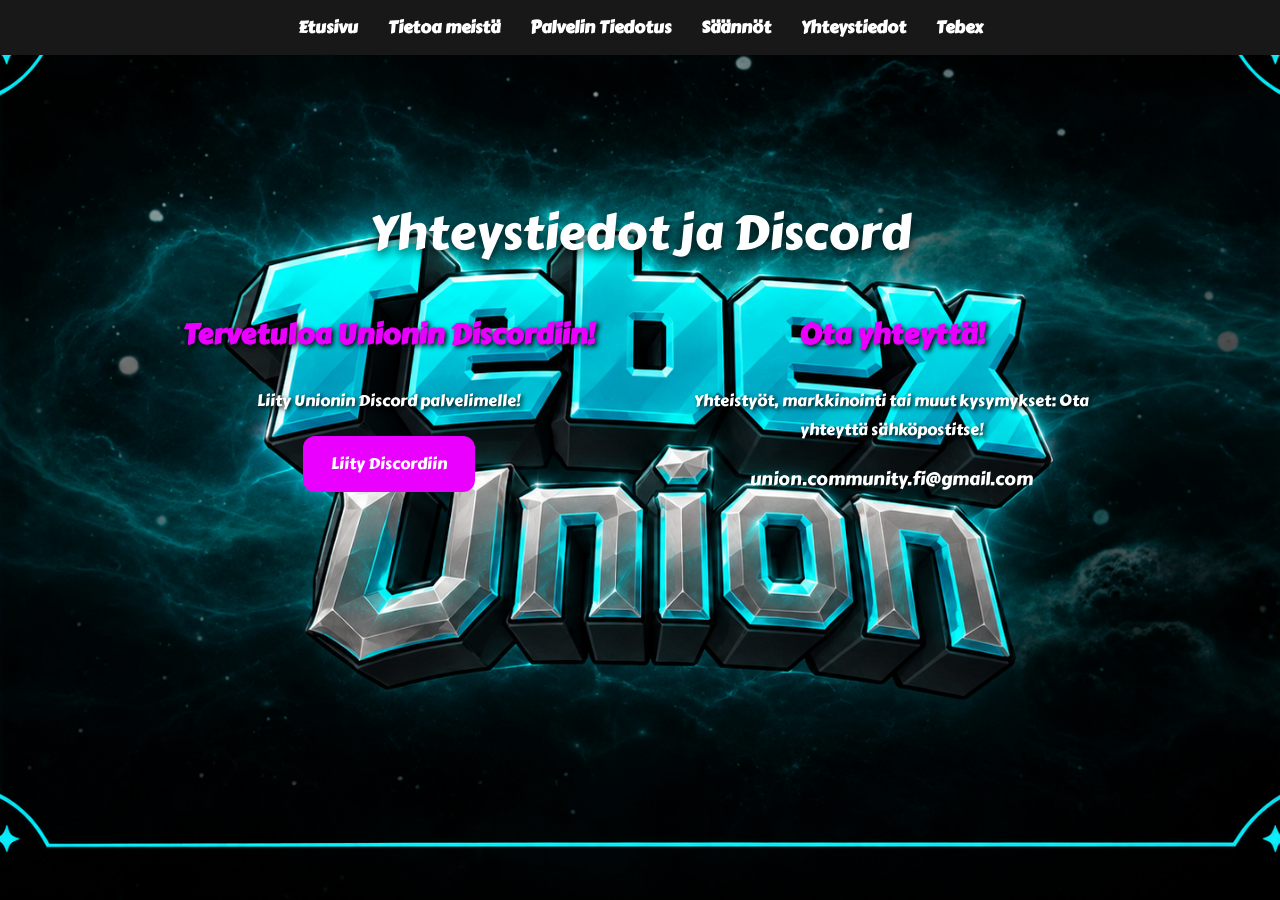
==== index.html @ fb96da21 "Add files via upload" ====
<!DOCTYPE html>
<html lang="fi">
<head>
    <!-- Google Fonts: Carter One -->
    <link rel="preconnect" href="https://fonts.googleapis.com">
    <link rel="preconnect" href="https://fonts.gstatic.com" crossorigin>
    <link href="https://fonts.googleapis.com/css2?family=Carter+One&display=swap" rel="stylesheet">

    <meta charset="UTF-8">
    <meta name="viewport" content="width=device-width, initial-scale=1.0">
    <title>Union - Yhteystiedot</title>
    <link rel="stylesheet" href="/style.css">
</head>
    <body>
         <nav class="navbar">
            <a href="/">Etusivu</a>
            <a href="/tietoa/">Tietoa meistä</a>
            <a href="/tiedotus/">Palvelin Tiedotus</a>
            <a href="/saannot/">Säännöt</a>
            <a href="/yhteystiedot/">Yhteystiedot</a>
            <a href="/tebex/">Tebex</a>
        </nav>
       
<main class="content yhteystiedot-sisalto">

    <h1 class="page-title">Yhteystiedot ja Discord</h1>

    <div class="contact-container">

    <!-- VASEN SARAKE: DISCORD -->
    <section class="contact-column">

        <h2>Tervetuloa Unionin Discordiin!</h2>

        <p>Liity Unionin Discord palvelimelle!</p>

        <a href="https://discord.gg/UssGuAyQQE"
           class="contact-button"
           target="_blank"
           rel="noopener noreferrer">
            Liity Discordiin
        </a>

    </section>


    <!-- OIKEA SARAKE: SÄHKÖPOSTI -->
    <section class="contact-column">

        <h2>Ota yhteyttä!</h2>

        <p>
            Yhteistyöt, markkinointi tai muut kysymykset: Ota yhteyttä sähköpostitse!
        </p>

        <a href="mailto:union.community.fi@gmail.com"color: #ea00ff; 
           class="contact-email"> 
            union.community.fi@gmail.com
        </a>

    </section>

</div>

</main>
<script src="/snow.js" defer></script>
</body>
</html>
---- style.css ----
/* Yleiset asetukset */
* {
    box-sizing: border-box;
}

html {
    scroll-behavior: smooth;
    scroll-padding-top: 100px;
}

body {
    margin: 0;
    font-family: "Carter One", system-ui;
    background-color: #f4f4f4;
    color: rgb(34, 34, 34);
    line-height: 1.6;
}

/* Yläpalkki */
.header {
    background-color: #181818;
    color: white;
    padding: 20px;
    text-align: center;
}

.header h1 {
    margin: 0 0 15px;
    letter-spacing: 3px;
}


/* Navigointivalikko */
.navigation {
    display: flex;
    justify-content: center;
    flex-wrap: wrap;
    gap: 20px;
}

.navigation a {
    color: white;
    text-decoration: none;
    font-weight: bold;
    transition: color 0.2s;
}

.navigation a:hover {
    color: #00bcd4;
}


/* Etusivun suuri osio */

.hero {
    
    background-size: cover;
    background-position: center;
    background-repeat: no-repeat;

    min-height: 400px;
    padding: 80px 20px;

    text-align: center;
}

.hero {
    min-height: 793px;
    padding: 80px 20px;
    background: linear-gradient(135deg, #202020, #5a5a5a);
    color: rgb(255, 0, 242);
    text-align: center;

    display: flex;
    flex-direction: column;
    justify-content: center;
    align-items: center;
}

.hero h2 {
    font-size: 36px;
    margin-bottom: 10px;
}

.hero p {
    max-width: 600px;
}

body.etusivu .hero {
    background: transparent;
}

/* Painike */
.button {
    display: inline-block;
    margin-top: 20px;
    padding: 12px 25px;
    background-color: #0098d4;
    color: #111111;
    text-decoration: none;
    font-weight: bold;
    border-radius: 5px;
    transition: background-color 0.2s;
}

.button:hover {
    background-color: #0098d4;
}


/* Sisältö ilman valkoista laatikkoa */
.content {
    width: 90%;
    max-width: 1100px;
    margin: 50px auto;
    padding: 30px;

    background: transparent;
    backdrop-filter: none;
    -webkit-backdrop-filter: none;

    border: none;
    border-radius: 0;
    box-shadow: none;

    height: auto;
    min-height: 0;
    max-height: none;

    color: white;
}

/* Pääotsikot */
.content h1 {
    color: #ffffff;
    font-size: 48px;
    text-align: center;

    text-shadow: 0 4px 12px rgba(0, 0, 0, 0.9);
}

/* Väliotsikot */
.content h2 {
    color: #00d9ff;
    font-size: 30px;

    text-shadow: 0 3px 8px rgba(0, 0, 0, 0.8);
}

/* Tavalliset tekstit */
.content p,
.content li {
    color: #ffffff;
    font-size: 19px;
    line-height: 1.9;

    text-shadow: 0 2px 6px rgba(0, 0, 0, 0.95);
}

/* Linkit */
.content a {
    color: #00d9ff;
    text-decoration: none;
}

.content a:hover {
    color: #ffffff;
}


/* Kuvien asettelu */
.image-container {
    display: flex;
    flex-wrap: wrap;
    gap: 20px;
    justify-content: center;
}

/* Kuvien tyylit */
.image-container img {
    max-width: 100%;
    height: auto;
    border-radius: 10px;
    box-shadow: 0 3px 10px rgba(0, 0, 0, 0.08);
}  

/* Kuvatekstit */
.image-container figcaption {
    text-align: center;
    margin-top: 10px;
    font-style: italic;
    color: #555;
}

/* Yhteystiedot */
.contact-info {
    text-align: center;
    margin-top: 20px;
} 


/* Tebex-logo */
.tebex-logo {
    display: block;
    margin: 20px auto;
    max-width: 200px;
    height: auto;
}

/* Sivuston taustakuva */
body {
    background-image: url("./TebexUnion.png");
    background-size: cover;
    background-position: center;
    background-repeat: no-repeat;
    background-attachment: fixed;
    min-height: 100vh;
}


/* Alapalkki */
.footer {
    padding: 20px;
    background-color: #181818;
    color: #ea00ff;
    text-align: center;
}


/* Puhelimille ja pienille näytöille */
@media (max-width: 600px) {

    .header h1 {
        font-size: 24px;
    }

    .navigation {
        gap: 12px;
    }

    .hero {
        min-height: 350px;
        padding: 50px 20px;
    }

    .hero h2 {
        font-size: 28px;
    }

    .content {
        margin: 15px;
        padding: 22px;
    }
}

body {
    background-color: red !important;
}


/* Yläpalkki */
.navbar {
    background-color: #181818;
    height: 65px;
    width: 100%;

    display: flex;
    justify-content: center;
    align-items: center;

    gap: 30px;
    box-sizing: border-box;
}

/* Yläpalkin linkit */
.navbar a {
    color: white;
    text-decoration: none;
    font-family: Arial, sans-serif;
    font-size: 16px;
    font-weight: 500;

    transition: color 0.3s ease;
}

/* Hiiren osoitin linkin päällä */
.navbar a:hover {
    color: #00d9ff;
}

/* Poistetaan sivun oletusreunukset */
body {
    margin: 0;
}



/* Yläpalkki kaikilla sivuilla */
.navbar {
    background-color: #181818;
    width: 100%;
    height: 55px;

    display: flex;
    justify-content: center;
    align-items: center;
    gap: 30px;

    box-sizing: border-box;
}

/* Yläpalkin linkit */
.navbar a,
.navbar a:visited {
    color: #ffffff;
    text-decoration: none;
    font-size: 16px;
    font-weight: 500;
}

/* Linkkien hover-efekti */
.navbar a:hover {
    color: #ea00ff;
}

/* Poistetaan ylimääräiset reunukset */
body {
    margin: 0;
}



/* Kaikkien sivujen taustakuvat */
body {
    background-size: cover;
    background-position: center;
    background-repeat: no-repeat;
    background-attachment: fixed;
    min-height: 100vh;
}

/* Etusivu */
body.etusivu {
    background-image: url("tausta.png");
}

/* Tietoa meistä */
body.tietoa {
    background-image: url("tausta.png");
}

/* Säännöt */
body.saannot {
    background-image: url("tausta.png");
}

/* Yhteystiedot */
body.yhteystiedot {
    background-image: url("tausta.png");
}

/* Tebex */
body.tebex {
    background-image: url("tausta.png");
}

body.etusivu .hero {
    background: transparent !important;
}


/* Sivuston rakenne */
html {
    min-height: 100%;
}

body {
    min-height: 100vh;
    margin: 0;
    display: flex;
    flex-direction: column;
}

/* Pääsisältö täyttää vapaan tilan */
main {
    flex: 1;
}

/* Alapalkki sivun alareunaan */
.footer {
    background-color: #181818;
    color: #ea00ff;
    text-align: center;
    padding: 20px;
    margin-top: auto;
}

body.etusivu {
    background-color: #181818;
}


/* Etusivun rakenne */
body.etusivu {
    margin: 0;
    min-height: 100vh;
    display: flex;
    flex-direction: column;
}

/* Pääsisältö täyttää jäljellä olevan tilan */
body.etusivu main {
    flex: 1;
    min-height: 0;
    display: flex;
    flex-direction: column;
}

/* Etusivun kuva ja sisältö */
body.etusivu .hero {
    flex: 1;
    min-height: 0;
    height: auto;
    padding: 40px 20px;
    box-sizing: border-box;

    display: flex;
    flex-direction: column;
    justify-content: center;
    align-items: center;

    background: transparent !important;
}

/* Alapalkki */
body.etusivu .footer {
    margin-top: 0;
    flex-shrink: 0;
    background-color: #181818;
    padding: 20px;
    text-align: center;
}


/* Etusivun otsikko */
body.etusivu .hero h2 {
    color: white;
    font-size: 42px;
    font-weight: bold;
    text-align: center;
    text-shadow: 2px 3px 8px rgba(0, 0, 0, 0.9);
}

/* Etusivun esittelyteksti */
body.etusivu .hero p {
    color: white;
    font-size: 20px;
    line-height: 1.6;
    text-align: center;
    max-width: 700px;
    text-shadow: 2px 2px 6px rgba(0, 0, 0, 0.9);
}


/* Tietoa meistä -sivun otsikko */
body.tietoa .content h1 {
    color: #171717;
    font-size: 36px;
    text-align: center;
    margin-bottom: 30px;
}

/* Väliotsikot */
body.tietoa .content h2 {
    color: #ea00ff;
    font-size: 24px;
    margin-top: 30px;
    margin-bottom: 15px;
}

/* Tekstikappaleet */
body.tietoa .content p {
    color: #222;
    font-size: 17px;
    line-height: 1.8;
}


/* Tietoa meistä -sivun taustakuva */
body.tietoa {
    background-image: url("tausta.png");
    background-size: cover;
    background-position: center;
    background-repeat: no-repeat;
    background-attachment: fixed;
}


/* Säännöt-sivun taustakuva */
body.saannot {
    background-image: url("tausta.png");
    background-size: cover;
    background-position: center;
    background-repeat: no-repeat;
    background-attachment: fixed;
}


/* Otsikot */
body.saannot .content h1 {
    color: #171717;
    font-size: 36px;
    margin-bottom: 40px;
}

/* Discord- ja RP-sääntöjen otsikot */
body.saannot .content h2 {
    color: #ea00ff;
    font-size: 36px;
    margin-top: 30px;
    margin-bottom: 40px;
}

/* Sääntötekstit */
body.saannot .content p {
    color: #222222;
    font-size: 16px;
    line-height: 1.8;
}


/* Säännöt-sivun pääotsikko */
.saannot-otsikko {
    text-align: center;
    font-size: 36px;
    font-weight: bold;
    color: #181818;
    margin-bottom: 40px;
}


/* Yhteystiedot-otsikko */
.yhteystiedot-otsikko {
    text-align: center;
    font-size: 36px;
    font-weight: bold;
    color: #181818;
    margin-bottom: 40px;
}


/* Yhteystiedot-sivun otsikko */
body.yhteystiedot .content h1 {
    text-align: center;
    font-size: 36px;
    margin: 10px 0 30px;
}


/* Otsikko keskelle */
body.yhteystiedot main.content h1 {
    text-align: center;
    font-size: 36px;
    margin: 10px 0 30px;
}


/* Otsikko keskelle */
body.yhteystiedot .yhteystiedot-laatikko h1 {
    text-align: center;
    font-size: 36px;
    margin: 10px 0 30px;
}


/* Tebex-otsikko keskelle */
body.tebex main.tebex-laatikko h1 {
    text-align: center;
    font-size: 36px;
    margin: 10px 0 30px;
}



/* Koko sivuston fontti */
html {
    font-family: 'Poppins', sans-serif;
    font-size: 18px;
}

body, button, input, textarea {
    font-family: 'Poppins', sans-serif;
}

/* Kaikkien sivujen pääotsikot */
h1 {
    font-size: 42px;
    font-weight: 700;
}

/* Väliotsikot */
h2 {
    font-size: 28px;
    font-weight: 600;
}

/* Tavalliset tekstit */
p, li {
    font-size: 18px;
    line-height: 1.8;
}

/* Yläpalkin linkit */
.navbar a {
    font-family: 'Poppins', sans-serif;
    font-size: 17px;
    font-weight: 600;
}

/* Painikkeet */
button, .btn {
    font-size: 18px;
    font-weight: 600;
}



/* Etusivun sisältöalue */
body.etusivu .hero {
    position: relative;
    min-height: calc(100vh - 110px);
    display: flex;
    justify-content: center;
    align-items: center;
    background: transparent;
    overflow: hidden;
}

/* Union-logon sijoitus */
.union-logo-container {
    position: absolute;
    top: 50%;
    left: 50%;

    width: 100%;
    display: flex;
    justify-content: center;
    align-items: center;

    transform: translate(-50%, -50%);
    pointer-events: none;
}

/* Logon koko ja animaatio */
.union-logo {
    display: block;
    width: min(1200px, 90vw);
    max-width: none;
    height: auto;

    animation: unionFloat 5s ease-in-out infinite;

    filter: drop-shadow(
        0 15px 25px rgba(0, 0, 0, 0.4)
    );
}

/* Leijuva animaatio */
@keyframes unionFloat {
    0%, 100% {
        transform: translateY(0);
    }

    50% {
        transform: translateY(-25px);
    }
}

/* Tekstit logon eteen */
.hero-text {
    position: relative;
    z-index: 2;
    text-align: center;
    color: white;
    padding: 20px;
    text-shadow: 0 2px 8px black;
}

@media (prefers-reduced-motion: reduce) {
    .union-logo {
        animation: none;
    }
}


/* Hidas leijuva liike */
@keyframes unionFloat {
    0%, 100% {
        transform: translateY(0) scale(1);
    }

    50% {
        transform: translateY(-20px) scale(1.03);
    }
}

/* Huomioidaan vähennetyn liikkeen asetus */
@media (prefers-reduced-motion: reduce) {
    .union-logo {
        animation: none;
    }
}


/* Etusivu täsmälleen näytön kokoiseksi */
html,
body.etusivu {
    margin: 0;
    padding: 0;
}

/* Etusivun asettelu */
body.etusivu {
    height: 100vh;
    height: 100dvh;

    display: flex;
    flex-direction: column;

    overflow: hidden;
}

/* Yläpalkki */
body.etusivu .navbar {
    flex-shrink: 0;
    height: 50px;
}

/* Etusivun pääsisältö */
body.etusivu .hero {
    flex: 1;
    min-height: 0;
    height: auto;

    position: relative;
    display: flex;
    justify-content: center;
    align-items: center;

    overflow: hidden;
}

/* Alapalkki */
body.etusivu .footer,
body.etusivu footer {
    flex-shrink: 0;
    padding: 15px;
    margin: 0;
}

/* Leijuva Union-logo */
body.etusivu .union-logo {
    width: min(1100px, 85vw);
    max-height: 90%;
    object-fit: contain;

    animation: unionFloat 5s ease-in-out infinite;
}

/* Logon animaatio */
@keyframes unionFloat {
    0%, 100% {
        transform: translateY(0);
    }

    50% {
        transform: translateY(-20px);
    }
}

@media (prefers-reduced-motion: reduce) {
    body.etusivu .union-logo {
        animation: none;
    }
}


/* CARTER ONE - KOKO SIVUSTO */

html,
body,
h1,
h2,
h3,
h4,
h5,
h6,
p,
a,
span,
li,
button,
nav,
header,
footer,
input,
textarea {
    font-family: "Carter One", cursive !important;
}

/* Pääotsikot */
h1 {
    font-size: 42px;
}

/* Väliotsikot */
h2 {
    font-size: 30px;
}

/* Tavalliset tekstit */
p, li {
    font-size: 18px;
    line-height: 1.8;
}

/* Yläpalkki */
.navbar a {
    font-size: 17px;
}

/* Etusivun pääotsikko */
.hero h2 {
    font-size: 42px;
}


/* Tietoa meistä -sivun asettelu */
.tietoa-grid {
    display: grid;
    grid-template-columns: repeat(2, minmax(0, 1fr));
    gap: 60px;
    margin-top: 70px;
}

/* Kolmas osio keskelle */
.tietoa-grid section:last-child {
    grid-column: 1 / -1;
    text-align: center;
}

/* Mobiiliasettelu */
@media (max-width: 768px) {
    .tietoa-grid {
        grid-template-columns: 1fr;
        gap: 25px;
    }

    .tietoa-grid section:last-child {
        grid-column: auto;
    }
}


/* Yhteystiedot ja Tebex ilman valkoisia laatikoita */
body.yhteystiedot main.content,
body.tebex main.content {
    display: flex;
    flex-direction: column;
    align-items: center;

    width: 100%;
    max-width: none;

    height: auto;
    min-height: 0;
    max-height: none;

    margin: 0;
    padding: 65px 30px;

    background: transparent;
    backdrop-filter: none;
    -webkit-backdrop-filter: none;

    border: none;
    border-radius: 0;
    box-shadow: none;

    color: #ffffff;
    box-sizing: border-box;
}

/* Sivujen pääotsikot */
.yhteystiedot-sisalto h1,
.tebex-sisalto h1 {
    font-size: 52px;
    color: white;
    text-align: center;
    margin: 0 0 60px;

    text-shadow: 0 4px 12px rgba(0,0,0,0.9);
}

/* Tekstiosioiden asettelu */
.yhteystiedot-tekstit,
.tebex-tekstit {
    width: 100%;
    max-width: 650px;
    text-align: center;
}

/* Väliotsikot */
.yhteystiedot-tekstit h2,
.tebex-tekstit h2 {
    color: #ea00ff;
    font-size: 30px;
    margin-bottom: 25px;
}

/* Tavalliset tekstit */
.yhteystiedot-tekstit p,
.tebex-tekstit p {
    color: white;
    font-size: 19px;
    line-height: 1.8;
    margin-bottom: 35px;
}

/* Tekstien varjostus */
.yhteystiedot-sisalto h2,
.yhteystiedot-sisalto p,
.tebex-sisalto h2,
.tebex-sisalto p {
    text-shadow: 0 3px 10px rgba(0,0,0,0.9);
}

/* Discord- ja Tebex-painikkeet */
.union-painike {
    display: inline-block;
    padding: 15px 30px;

    background: #ea00ff;
    color: #ffffff !important;

    text-decoration: none;
    border-radius: 12px;

    font-size: 18px;
    transition: 0.3s ease;
}

.union-painike:hover {
    background: #ea00ff;
    transform: translateY(-4px);
    box-shadow: 0 5px 20px rgba(0, 0, 0, 0.4);
}

/* Mobiilinäkymä */
@media (max-width: 768px) {
    body.yhteystiedot main.content,
    body.tebex main.content {
        padding: 45px 20px;
    }

    .yhteystiedot-sisalto h1,
    .tebex-sisalto h1 {
        font-size: 36px;
        margin-bottom: 40px;
    }

    .yhteystiedot-tekstit h2,
    .tebex-tekstit h2 {
        font-size: 24px;
    }
}


/* TIETOA MEISTÄ JA SÄÄNNÖT */

/* Poistetaan mahdolliset vanhat laatikkotyylit */
body.tietoa main.content,
body.saannot main.content {
    width: 90%;
    max-width: 1100px;
    margin: 50px auto;
    padding: 30px;

    background: transparent;
    backdrop-filter: none;
    -webkit-backdrop-filter: none;

    border: none;
    border-radius: 0;
    box-shadow: none;

    height: auto;
    min-height: 0;
    max-height: none;
}

/* Pääotsikot */
body.tietoa .content h1,
body.saannot .content h1 {
    color: #ffffff !important;
    font-size: 48px;
    text-align: center;

    text-shadow: 0 4px 12px rgba(0, 0, 0, 0.9);
}

/* Väliotsikot */
body.tietoa .content h2,
body.saannot .content h2 {
    color: #ea00ff !important;
    font-size: 28px;

    text-shadow: 0 3px 10px rgba(0, 0, 0, 0.9);
}

/* Tavalliset tekstit */
body.tietoa .content p,
body.saannot .content p,
body.saannot .content li {
    color: #ffffff !important;
    font-size: 18px;
    line-height: 1.8;

    text-shadow: 0 3px 10px rgba(0, 0, 0, 0.95);
}

/* Carter One */
body.tietoa .content,
body.saannot .content {
    font-family: "Carter One", cursive;
}

/* Mobiililaitteet */
@media (max-width: 768px) {
    body.tietoa .content h1,
    body.saannot .content h1 {
        font-size: 36px;
    }

    body.tietoa .content h2,
    body.saannot .content h2 {
        font-size: 24px;
    }

    body.tietoa .content p,
    body.saannot .content p {
        font-size: 16px;
    }
}

/* UNION - LUMISADE */

#snowfall {
    position: fixed;
    top: 0;
    left: 0;
    width: 100%;
    height: 100%;
    pointer-events: none;
    z-index: 9999;
    overflow: hidden;
}

.snowflake {
    position: absolute;
    top: -20px;
    background: white;
    border-radius: 50%;
    opacity: 0.8;
    box-shadow: 0 0 6px rgba(255,255,255,0.5);
    animation: snowfall linear infinite;
}

@keyframes snowfall {
    0% {
        transform: translate3d(0, -20px, 0);
    }

    100% {
        transform: translate3d(
            var(--drift),
            105vh,
            0
        );
    }
}

@media (prefers-reduced-motion: reduce) {
    .snowflake {
        animation: none;
        display: none;
    }
}

/* UNION - KAIKKIEN SIVUJEN PÄÄOTSIKOT */

.page-title {
    font-family: 'Carter One', cursive;
    font-size: 48px !important;
    font-weight: normal;

    color: white;
    text-align: center;

    position: relative;
    width: 100%;

    margin: 70px 0 0 0 !important;
    padding: 0 !important;

    line-height: 1.2;

    text-shadow: 3px 3px 5px rgba(0, 0, 0, 0.8);
}

/* UNION - SÄÄNTÖJEN KAKSI SARAKETTA */

.rules-container {
    display: grid;
    grid-template-columns: 1fr 1fr;
    gap: 70px;

    width: 90%;
    max-width: 1500px;

    margin: 50px auto 0;
    align-items: start;
}

.rules-column {
    min-width: 0;
    text-align: left;
}

.rules-column h2 {
    font-family: 'Carter One', cursive;
    font-size: 28px;
    color: #ea00ff;

    margin: 0 0 30px 0;
    text-shadow: 2px 2px 5px black;
}

.rules-column p {
    font-family: 'Carter One', cursive;
    font-size: 16px;
    color: white;

    line-height: 1.8;
    margin-bottom: 20px;

    overflow-wrap: break-word;
    text-shadow: 2px 2px 4px black;
}

/* MOBIILINÄKYMÄ */

@media (max-width: 768px) {
    .rules-container {
        grid-template-columns: 1fr;
        gap: 40px;
        width: 90%;
    }
}

/* UNION - YHTEYSTIETOJEN KAKSI SARAKETTA */

.contact-container {
    display: grid;
    grid-template-columns: 1fr 1fr;
    gap: 70px;

    width: 90%;
    max-width: 1300px;

    margin: 50px auto 0;
    align-items: start;
}

.contact-column {
    min-width: 0;
    text-align: center;
}

.contact-column h2 {
    font-family: 'Carter One', cursive;
    font-size: 28px;
    color: #ea00ff;

    margin: 0 0 30px 0;
    text-shadow: 2px 2px 5px black;
}

.contact-column p {
    font-family: 'Carter One', cursive;
    font-size: 16px;
    color: white;

    line-height: 1.8;
    margin-bottom: 20px;

    text-shadow: 2px 2px 4px black;
}

/* DISCORD-PAINIKE */

.contact-button {
    display: inline-block;
    background: #ea00ff;
    color: white;

    padding: 15px 28px;
    border-radius: 12px;

    font-family: 'Carter One', cursive;
    font-size: 16px;
    text-decoration: none;

    transition: 0.3s;
}

.contact-button:hover {
    background: #ea00ff;
    transform: scale(1.05);
}

/* SÄHKÖPOSTI */

.contact-email {
    color: #ea00ff;
    text-decoration: none;
    overflow-wrap: anywhere;
}

.contact-email:hover {
    text-decoration: underline;
}

/* MOBIILINÄKYMÄ */

@media (max-width: 768px) {
    .contact-container {
        grid-template-columns: 1fr;
        gap: 40px;
        width: 90%;
    }
}

/* UNION - YHTEYSTIETOJEN LINKKIEN VÄRIT */

.contact-button,
.contact-button:visited {
    color: white !important;
}

.contact-email,
.contact-email:visited {
    color: white !important;
}

/* Väri myös hiiren ollessa linkin päällä */

.contact-button:hover,
.contact-email:hover {
    color: white !important;
}
.contact-button {
    background-color: #ea00ff !important;
    color: white !important;
}

/* UNION - TIETOA MEISTÄ -SIVUN ASETTELU */

.about-container {
    display: grid;
    grid-template-columns: 1fr 1fr;
    column-gap: 70px;
    row-gap: 80px;

    width: 90%;
    max-width: 1000px;

    margin: 70px auto 0;
    align-items: start;
}

.about-column {
    min-width: 0;
    text-align: left;
}

.about-column h2 {
    font-family: 'Carter One', cursive;
    font-size: 28px;
    color: #ea00ff;

    margin: 0 0 20px 0;
    text-shadow: 2px 2px 5px black;
}

.about-column p {
    font-family: 'Carter One', cursive;
    font-size: 16px;
    color: white;

    line-height: 1.8;
    margin: 0 0 20px 0;

    text-shadow: 2px 2px 4px black;
}

/* MOBIILINÄKYMÄ */

@media (max-width: 768px) {
    .about-container {
        grid-template-columns: 1fr;
        gap: 40px;
        width: 90%;
    }
}

/* UNION - FOOTER JA TEKIJÄT */

.footer {
    position: relative;
    display: flex;
    align-items: center;
    justify-content: center;

    min-height: 90px;
    background: #181818;
    width: 100%;
}

.footer-credits {
    position: absolute;
    left: 25px;

    font-family: 'Carter One', cursive;
    font-size: 12px;
    color: #525252;
}

.footer-copyright {
    font-family: 'Carter One', cursive;
    font-size: 16px;
    color: #ea00ff;
}

/* MOBIILINÄKYMÄ */

@media (max-width: 600px) {
    .footer {
        flex-direction: column;
        gap: 8px;
        padding: 15px;
    }

    .footer-credits {
        position: static;
    }
}


/* UNION - PALVELIN TIEDOTUS */

body.tiedotus {
    background-image: url('/tausta.png');
    background-position: center;
    background-size: cover;
    background-attachment: fixed;
    background-repeat: no-repeat;
    min-height: 100vh;
}

.tiedotus-main {
    width: 90%;
    max-width: 1100px;
    margin: 0 auto;
    padding-bottom: 80px;
}

.tiedotus-kuvaus {
    color: white;
    font-family: 'Carter One', cursive;
    font-size: 18px;
    text-align: center;
    margin: 30px 0 50px;
    text-shadow: 2px 2px 5px black;
}

.tiedotus-lista {
    display: flex;
    flex-direction: column;
    gap: 25px;
}

/* YKSITTÄINEN TIEDOTE */

.tiedote {
    background: rgba(0, 0, 0, 0.45);
    border: 1px solid rgba(234, 0, 255, 0.5);
    border-radius: 15px;

    padding: 25px 30px;
    text-align: left;

    backdrop-filter: blur(5px);
    -webkit-backdrop-filter: blur(5px);
}

.tiedote-ylatiedot {
    display: flex;
    justify-content: space-between;
    align-items: center;
    gap: 20px;
    margin-bottom: 15px;
}

.tiedote h2 {
    color: #ea00ff;
    font-family: 'Carter One', cursive;
    font-size: 24px;
    margin: 0;
    text-shadow: 2px 2px 5px black;
}

.tiedote time {
    color: #ea00ff;
    font-family: 'Carter One', cursive;
    font-size: 13px;
    white-space: nowrap;
}

.tiedote p {
    color: white;
    font-family: 'Carter One', cursive;
    font-size: 16px;
    line-height: 1.8;
    margin: 0;
    text-shadow: 2px 2px 4px black;
}

/* MOBIILINÄKYMÄ */

@media (max-width: 768px) {
    .tiedote {
        padding: 20px;
    }

    .tiedote-ylatiedot {
        flex-direction: column;
        align-items: flex-start;
        gap: 8px;
    }

    .tiedote h2 {
        font-size: 20px;
    }
}
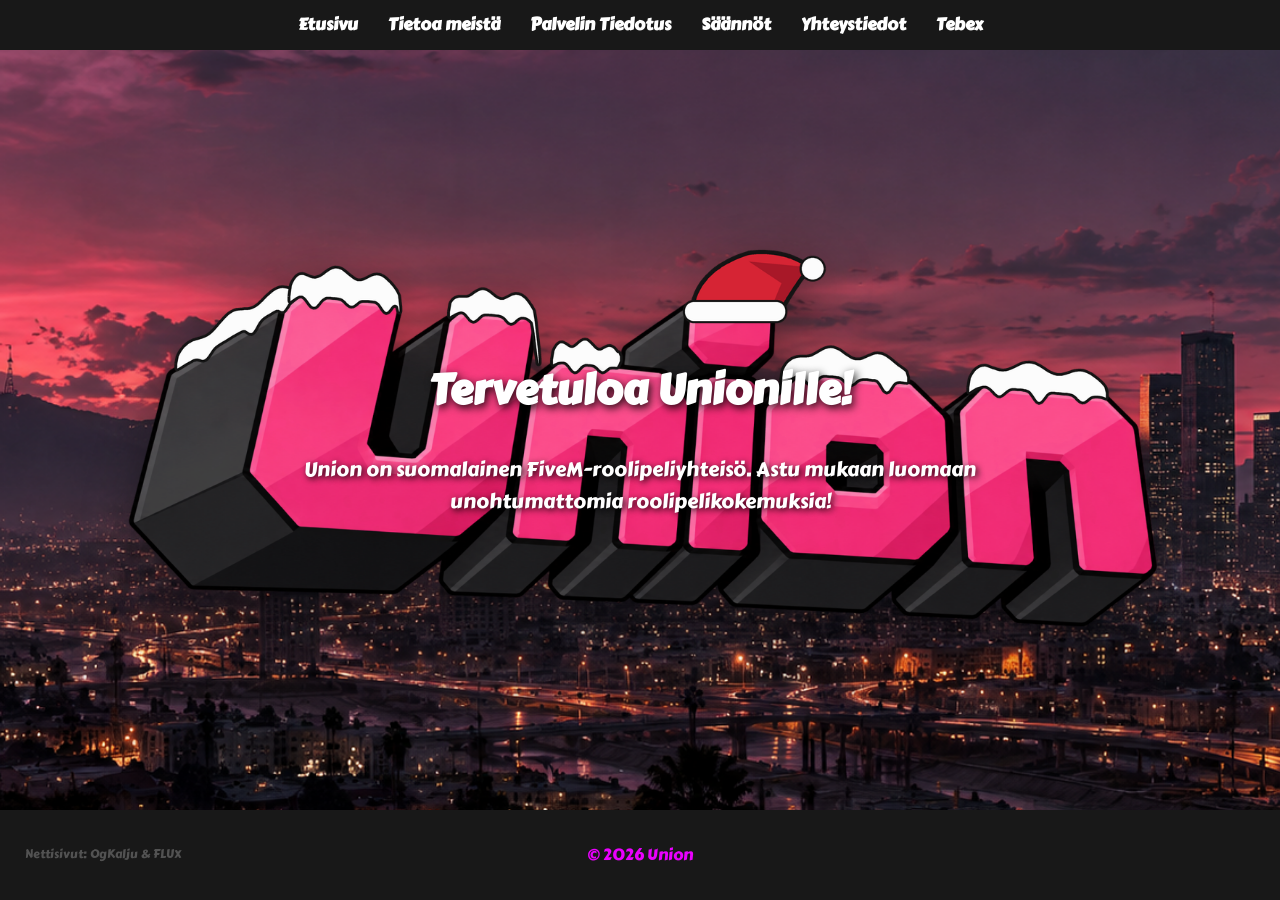
==== commit 1788b84c: "Add files via upload" ====
--- a/index.html
+++ b/index.html
@@ -1,68 +1,59 @@
 <!DOCTYPE html>
 <html lang="fi">
 <head>
-    <!-- Google Fonts: Carter One -->
     <link rel="preconnect" href="https://fonts.googleapis.com">
     <link rel="preconnect" href="https://fonts.gstatic.com" crossorigin>
     <link href="https://fonts.googleapis.com/css2?family=Carter+One&display=swap" rel="stylesheet">
-
     <meta charset="UTF-8">
     <meta name="viewport" content="width=device-width, initial-scale=1.0">
-    <title>Union - Yhteystiedot</title>
-    <link rel="stylesheet" href="/style.css">
-</head>
-    <body>
-         <nav class="navbar">
-            <a href="/">Etusivu</a>
-            <a href="/tietoa/">Tietoa meistä</a>
-            <a href="/tiedotus/">Palvelin Tiedotus</a>
-            <a href="/saannot/">Säännöt</a>
-            <a href="/yhteystiedot/">Yhteystiedot</a>
-            <a href="/tebex/">Tebex</a>
+    <title>Union</title>
+    <link rel="stylesheet" href="style.css">
+    </head>
+
+    <body class="etusivu">
+    <header>
+        <nav class="navbar">
+            <a href="index.html">Etusivu</a>
+            <a href="tietoa.html">Tietoa meistä</a>
+            <a href="tiedotus.html">Palvelin Tiedotus</a>
+            <a href="saannot.html">Säännöt</a>
+            <a href="yhteystiedot.html">Yhteystiedot</a>
+            <a href="tebex.html">Tebex</a>
         </nav>
+    </header>
+
+
+    <!-- Etusivu -->
+    <main>
+        <div class="union-logo-container">
+            <img src="UnionJoulu2.0.png"
+             alt="UnionRP Logo"
+             class="union-logo">
+        </div>
        
-<main class="content yhteystiedot-sisalto">
+    <section id="etusivu" class="hero">
+        <h2>Tervetuloa Unionille!</h2>
 
-    <h1 class="page-title">Yhteystiedot ja Discord</h1>
-
-    <div class="contact-container">
-
-    <!-- VASEN SARAKE: DISCORD -->
-    <section class="contact-column">
-
-        <h2>Tervetuloa Unionin Discordiin!</h2>
-
-        <p>Liity Unionin Discord palvelimelle!</p>
-
-        <a href="https://discord.gg/UssGuAyQQE"
-           class="contact-button"
-           target="_blank"
-           rel="noopener noreferrer">
-            Liity Discordiin
-        </a>
-
+        <p>
+        Union on suomalainen FiveM-roolipeliyhteisö.
+        Astu mukaan luomaan unohtumattomia
+        roolipelikokemuksia!
+        </p>
     </section>
 
 
-    <!-- OIKEA SARAKE: SÄHKÖPOSTI -->
-    <section class="contact-column">
+    <!-- Alapalkki -->
+    <footer class="footer">
 
-        <h2>Ota yhteyttä!</h2>
+    <span class="footer-credits">
+        Nettisivut: OgKalju &amp; FLUX
+    </span>
 
-        <p>
-            Yhteistyöt, markkinointi tai muut kysymykset: Ota yhteyttä sähköpostitse!
-        </p>
+    <span class="footer-copyright">
+        © 2026 Union
+    </span>
 
-        <a href="mailto:union.community.fi@gmail.com"color: #ea00ff; 
-           class="contact-email"> 
-            union.community.fi@gmail.com
-        </a>
-
-    </section>
-
-</div>
-
-</main>
-<script src="/snow.js" defer></script>
+</footer>
+<script src="snow.js" defer></script>
 </body>
-</html>
+</html>
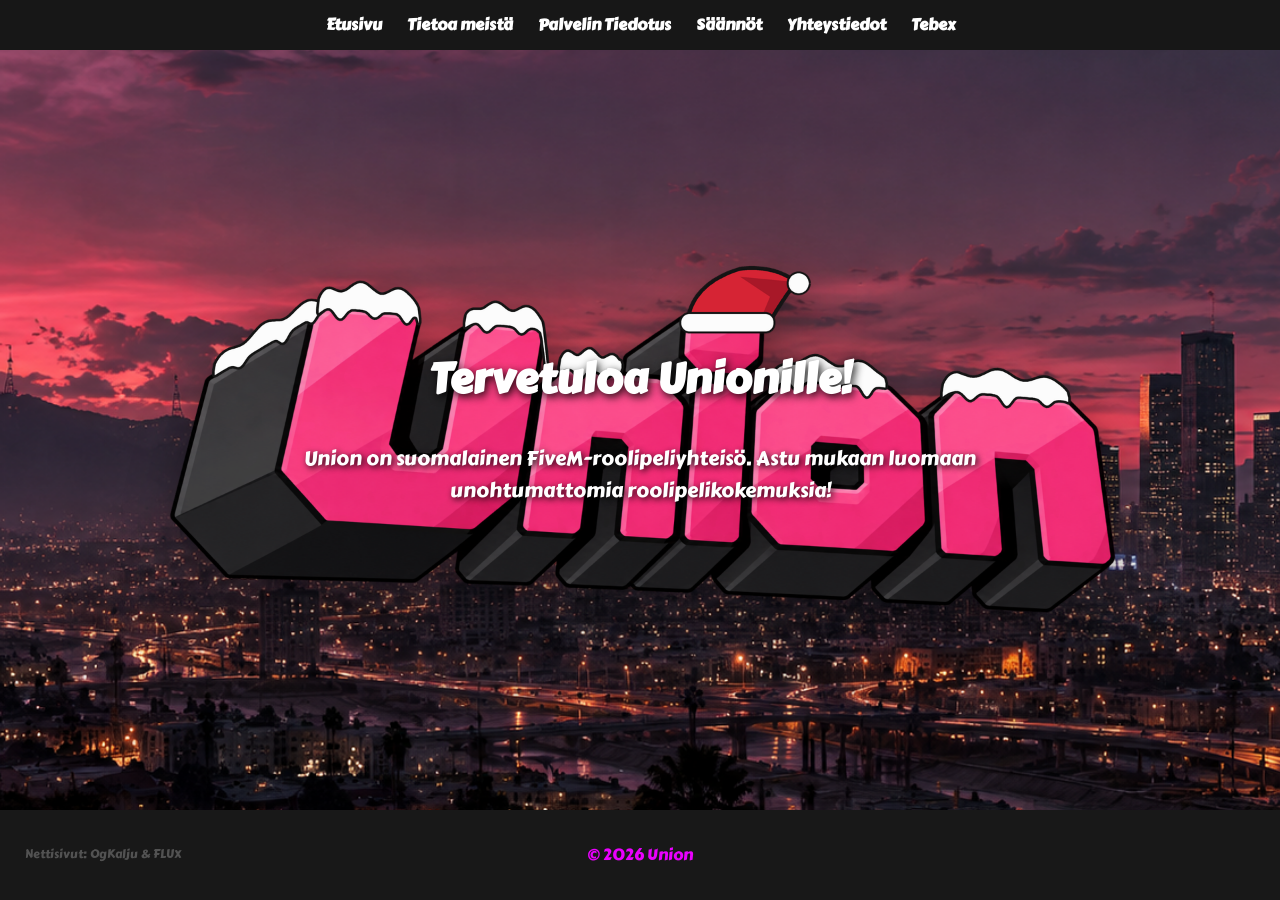
==== commit 4fb0b750: "Add files via upload" ====
--- a/index.html
+++ b/index.html
@@ -6,19 +6,37 @@
     <link href="https://fonts.googleapis.com/css2?family=Carter+One&display=swap" rel="stylesheet">
     <meta charset="UTF-8">
     <meta name="viewport" content="width=device-width, initial-scale=1.0">
-    <title>Union</title>
-    <link rel="stylesheet" href="style.css">
+    
+    <!-- UNION - GOOGLE SEO -->
+    <title>UnionRP – Suomalainen FiveM RP-palvelin | Union Suomi</title>
+    <meta name="description"
+      content="UnionRP on suomalainen FiveM-roolipeliyhteisö. Tutustu Unionin RP-palvelimeen, sääntöihin, yhteisöön ja uusimpiin palvelintiedotuksiin.">
+
+    <meta name="robots" content="index, follow">
+    <link rel="canonical" href="https://unionsuomi.fi/">
+    <!-- LINKKIEN ESIKATSELU -->
+    <meta property="og:type" content="website">
+    <meta property="og:title"
+      content="UnionRP – Suomalainen FiveM RP-palvelin">
+    <meta property="og:description"
+      content="Tutustu Unionin suomalaiseen FiveM-roolipeliyhteisöön.">
+    <meta property="og:url" content="https://unionsuomi.fi/">
+    <meta property="og:site_name" content="UnionRP">
+    ``
+    <link rel="stylesheet" href="/style.css">
+    <!-- UNION - SELAIMEN PIKKUKUVA -->
+    <link rel="icon" type="image/png" href="/UnionU.png">
     </head>
 
     <body class="etusivu">
-    <header>
+    <header>      
         <nav class="navbar">
-            <a href="index.html">Etusivu</a>
-            <a href="tietoa.html">Tietoa meistä</a>
-            <a href="tiedotus.html">Palvelin Tiedotus</a>
-            <a href="saannot.html">Säännöt</a>
-            <a href="yhteystiedot.html">Yhteystiedot</a>
-            <a href="tebex.html">Tebex</a>
+            <a href="/">Etusivu</a>
+            <a href="/tietoa/">Tietoa meistä</a>
+            <a href="/tiedotus/">Palvelin Tiedotus</a>
+            <a href="/saannot/">Säännöt</a>
+            <a href="/yhteystiedot/">Yhteystiedot</a>
+            <a href="/tebex/">Tebex</a>
         </nav>
     </header>
 
@@ -26,9 +44,9 @@
     <!-- Etusivu -->
     <main>
         <div class="union-logo-container">
-            <img src="UnionJoulu2.0.png"
-             alt="UnionRP Logo"
-             class="union-logo">
+            <img src="/UnionJoulu2.0.png"
+                alt="UnionRP Logo"
+                class="union-logo">
         </div>
        
     <section id="etusivu" class="hero">
@@ -54,6 +72,6 @@
     </span>
 
 </footer>
-<script src="snow.js" defer></script>
+<script src="/snow.js" defer></script>
 </body>
 </html>
--- a/style.css
+++ b/style.css
@@ -209,7 +209,7 @@
 
 /* Sivuston taustakuva */
 body {
-    background-image: url("./TebexUnion.png");
+    background-image: url("./tausta.png");
     background-size: cover;
     background-position: center;
     background-repeat: no-repeat;
@@ -1370,7 +1370,7 @@
 /* UNION - PALVELIN TIEDOTUS */
 
 body.tiedotus {
-    background-image: url('/tausta.png');
+    background-image: url('tausta.png');
     background-position: center;
     background-size: cover;
     background-attachment: fixed;
@@ -1463,3 +1463,543 @@
         font-size: 20px;
     }
 }
+
+/* UNION - SIVUKOHTAISET TAUSTAKUVAT */
+
+/* SÄÄNNÖT */
+body.saannot {
+    background-image: url('/UnionSaannot.avif') !important;
+    background-size: cover;
+    background-position: center;
+    background-repeat: no-repeat;
+    background-attachment: fixed;
+}
+
+/* YHTEYSTIEDOT */
+body.yhteystiedot {
+    background-image: url('/UnionYhteystiedot.png') !important;
+    background-size: cover;
+    background-position: center;
+    background-repeat: no-repeat;
+    background-attachment: fixed;
+}
+
+/* TEBEX */
+body.tebex {
+    background-image: url('/TebexUnion.png') !important;
+    background-size: cover;
+    background-position: center;
+    background-repeat: no-repeat;
+    background-attachment: fixed;
+}
+
+/* UNION - TEBEX-SIVUN KESKITYS */
+
+body.tebex .tebex-main {
+    min-height: calc(100vh - 50px);
+    display: flex;
+    flex-direction: column;
+    justify-content: center;
+    align-items: center;
+    text-align: center;
+    padding: 20px;
+    box-sizing: border-box;
+}
+
+/* KESKITETÄÄN KAIKKI TEKSTIT */
+
+body.tebex .tebex-main h1,
+body.tebex .tebex-main h2,
+body.tebex .tebex-main p {
+    text-align: center;
+}
+
+/* PAINIKE KESKELLE */
+
+body.tebex .tebex-main a {
+    align-self: center;
+}
+
+/* POISTETAAN YLIMÄÄRÄINEN YLÄMARGINAALI */
+
+body.tebex .tebex-main .page-title {
+    margin: 0 0 25px 0 !important;
+}
+
+/* UNION - TEBEX-SIVUN TEKSTIEN KESKITYS */
+
+.tebex-sisalto {
+    display: flex;
+    flex-direction: column;
+    align-items: center;
+    text-align: center;
+    width: 100%;
+    box-sizing: border-box;
+}
+
+.tebex-sisalto .page-title {
+    text-align: center;
+    width: 100%;
+}
+
+.tebex-tekstit {
+    display: flex;
+    flex-direction: column;
+    align-items: center;
+    text-align: center;
+    width: 100%;
+    margin: 30px auto 0;
+}
+
+.tebex-tekstit h2,
+.tebex-tekstit p {
+    text-align: center;
+}
+
+.tebex-tekstit .union-painike {
+    display: inline-block;
+    margin: 20px auto 0;
+}
+
+
+/* ======================================
+   UNION - RESPONSIVE DESIGN
+   PUHELIN / TABLETTI / TIETOKONE
+====================================== */
+
+html {
+    max-width: 100%;
+}
+
+body {
+    margin: 0;
+    max-width: 100%;
+    overflow-x: hidden;
+}
+
+*, *::before, *::after {
+    box-sizing: border-box;
+}
+
+img, video, iframe {
+    max-width: 100%;
+}
+
+img {
+    height: auto;
+}
+
+/* PÄÄOTSIKOT */
+
+.page-title {
+    font-size: clamp(30px, 4vw, 48px) !important;
+    max-width: 100%;
+    padding-inline: 12px !important;
+    overflow-wrap: break-word;
+}
+
+/* KAKSIPALSTAISET OSIOT */
+
+.about-container,
+.rules-container,
+.contact-container {
+    width: min(90%, 1300px);
+}
+
+/* ETUSIVUN LOGO */
+
+.union-logo-container {
+    max-width: 100%;
+}
+
+.union-logo {
+    max-width: min(90vw, 1000px);
+    height: auto;
+}
+
+/* TIEDOTUKSET */
+
+.tiedotus-main {
+    width: min(92%, 1100px);
+}
+
+.tiedote {
+    max-width: 100%;
+    overflow-wrap: anywhere;
+}
+
+.tiedote p {
+    white-space: pre-wrap;
+}
+
+/* PAINIKKEET */
+
+.union-painike,
+.contact-button {
+    max-width: 100%;
+    text-align: center;
+    white-space: normal;
+}
+
+/* ============================
+   TABLETIT
+============================ */
+
+@media (max-width: 1024px) {
+    .about-container,
+    .rules-container,
+    .contact-container {
+        gap: 35px;
+        width: 92%;
+    }
+
+    .navbar {
+        padding: 12px 15px;
+    }
+
+    .navbar a {
+        font-size: 14px;
+    }
+
+    .tiedote {
+        padding: 20px;
+    }
+}
+
+/* ============================
+   PUHELIMET
+============================ */
+
+@media (max-width: 768px) {
+
+    body {
+        background-attachment: scroll !important;
+        background-position: center top;
+    }
+
+    .about-container,
+    .rules-container,
+    .contact-container {
+        display: grid;
+        grid-template-columns: minmax(0, 1fr);
+        gap: 35px;
+        width: 92%;
+        margin-inline: auto;
+    }
+
+    .about-column,
+    .rules-column,
+    .contact-column {
+        min-width: 0;
+    }
+
+    .about-column h2,
+    .rules-column h2,
+    .contact-column h2 {
+        font-size: 23px;
+    }
+
+    .about-column p,
+    .rules-column p,
+    .contact-column p {
+        font-size: 15px;
+        line-height: 1.7;
+    }
+
+    .tiedotus-kuvaus {
+        font-size: 15px;
+    }
+
+    .tiedote-ylatiedot {
+        flex-direction: column;
+        align-items: flex-start;
+        gap: 8px;
+    }
+
+    .tiedote h2 {
+        font-size: 20px;
+    }
+
+    .tiedote p {
+        font-size: 14px;
+        line-height: 1.7;
+    }
+
+    .tebex-tekstit {
+        width: 92%;
+        margin-inline: auto;
+    }
+
+    .tebex-tekstit h2 {
+        font-size: 23px;
+    }
+
+    .tebex-tekstit p {
+        font-size: 15px;
+    }
+
+    /* ALAPALKKI */
+
+    .footer {
+        flex-wrap: wrap;
+        gap: 8px;
+        padding: 15px;
+        text-align: center;
+    }
+
+    .footer-credits {
+        position: static;
+    }
+}
+
+
+/* UNION - MOBIILINAVIGOINTI */
+
+.mobile-menu-toggle {
+    display: none;
+}
+
+@media (max-width: 768px) {
+    .mobile-menu-toggle {
+        display: block;
+        width: 100%;
+        padding: 14px 20px;
+        background: #171717;
+        color: #ea00ff;
+        border: 0;
+        font-family: 'Carter One', cursive;
+        font-size: 18px;
+        text-align: center;
+        cursor: pointer;
+    }
+
+    .navbar {
+        width: 100%;
+        flex-direction: column;
+        align-items: center;
+        justify-content: center;
+        flex-wrap: wrap;
+        gap: 0;
+    }
+
+    .navbar a {
+        display: block;
+        padding: 12px 16px;
+        text-align: center;
+        font-size: 16px;
+    }
+
+    .navbar.menu-ready:not(.menu-open) {
+        display: none;
+    }
+
+    .navbar.menu-ready.menu-open {
+        display: flex;
+    }
+}
+
+/* UNION - TAUSTAKUVAT MOBIILISSA */
+
+@media (max-width: 768px) {
+    body {
+        min-height: 100vh;
+        min-height: 100dvh;
+        background-size: cover;
+        background-position: center center;
+        background-repeat: no-repeat;
+        background-attachment: scroll !important;
+    }
+
+    /* Etusivun logo */
+    .union-logo {
+        width: min(90vw, 650px);
+        max-height: 50dvh;
+        object-fit: contain;
+    }
+
+    /* Sisältö ei saa mennä näytön ulkopuolelle */
+    main {
+        max-width: 100%;
+        min-width: 0;
+    }
+}
+
+@media (max-width: 768px) {
+    body.etusivu {
+        height: auto !important;
+        min-height: 100dvh;
+        overflow-y: auto !important;
+    }
+}
+
+/* UNION - YHTENÄINEN YLÄPALKKI */
+
+/* Etusivun header samaksi kuin muilla sivuilla */
+body.etusivu header {
+    width: 100%;
+    margin: 0 !important;
+    padding: 0 !important;
+    position: relative;
+}
+
+/* Kaikkien sivujen navigointipalkki */
+.navbar {
+    position: relative;
+    top: 0;
+    left: 0;
+
+    width: 100%;
+    min-height: 50px;
+
+    margin: 0 !important;
+    padding: 10px 20px;
+
+    display: flex;
+    align-items: center;
+    justify-content: center;
+    gap: 25px;
+
+    background-color: #171717;
+    box-sizing: border-box;
+}
+
+/* Linkkien ulkoasu */
+.navbar a {
+    font-family: 'Carter One', cursive;
+    color: white;
+    text-decoration: none;
+    font-size: 16px;
+    white-space: nowrap;
+}
+
+/* Hiiren ollessa linkin päällä */
+.navbar a:hover {
+    color: #ea00ff;
+}
+
+/* Pienemmät näytöt */
+@media (max-width: 1024px) and (min-width: 769px) {
+    .navbar {
+        gap: 12px;
+        padding: 12px;
+    }
+
+    .navbar a {
+        font-size: 13px;
+    }
+}
+
+/* POISTETAAN ETUSIVUN YLÄREUNAN YLIMÄÄRÄINEN TILA */
+
+body.etusivu {
+    margin-top: 0 !important;
+    padding-top: 0 !important;
+}
+
+body.etusivu .navbar {
+    margin-top: 0 !important;
+}
+
+/* UNION - ETUSIVUN YLÄPALKKI */
+
+body.etusivu {
+    margin: 0 !important;
+    padding: 0 !important;
+}
+
+/* Poistetaan ylimääräinen tila yläpalkin yläpuolelta */
+body.etusivu > header {
+    position: relative !important;
+    top: 0 !important;
+    margin: 0 !important;
+    padding: 0 !important;
+    transform: none !important;
+}
+
+/* Navigointipalkki heti sivun yläreunaan */
+body.etusivu > header > .navbar {
+    margin: 0 !important;
+    top: 0 !important;
+    transform: none !important;
+}
+
+/* UNION - ETUSIVUN YLÄPALKKI */
+
+body.etusivu {
+    margin: 0 !important;
+    padding: 0 !important;
+}
+
+body.etusivu > header {
+    position: relative !important;
+    top: 0 !important;
+    margin: 0 !important;
+    padding: 0 !important;
+    transform: none !important;
+}
+
+body.etusivu > header > .navbar {
+    margin: 0 !important;
+    padding: 10px 20px !important;
+    min-height: 50px;
+    height: auto;
+    top: 0 !important;
+    transform: none !important;
+}
+
+/* =====================================
+   UNION - ETUSIVUN YLÄPALKKI
+   ===================================== */
+
+html {
+    margin: 0;
+    padding: 0;
+}
+
+body.etusivu {
+    margin: 0 !important;
+    padding: 0 !important;
+}
+
+/* Poistetaan ylimääräinen väli headerin yläpuolelta */
+body.etusivu > header {
+    position: absolute !important;
+    top: 0 !important;
+    left: 0 !important;
+    right: 0 !important;
+
+    width: 100% !important;
+    margin: 0 !important;
+    padding: 0 !important;
+    transform: none !important;
+
+    z-index: 1000;
+}
+
+/* Musta yläpalkki */
+body.etusivu > header > .navbar {
+    position: relative !important;
+    top: 0 !important;
+
+    width: 100% !important;
+    height: 50px !important;
+    min-height: 50px !important;
+
+    margin: 0 !important;
+    padding: 0 20px !important;
+
+    display: flex;
+    justify-content: center;
+    align-items: center;
+    gap: 25px;
+
+    background: #171717 !important;
+}
+
+/* Linkkien ulkoasu */
+body.etusivu > header > .navbar a {
+    font-family: 'Carter One', cursive;
+    font-size: 16px;
+    color: white;
+    text-decoration: none;
+}
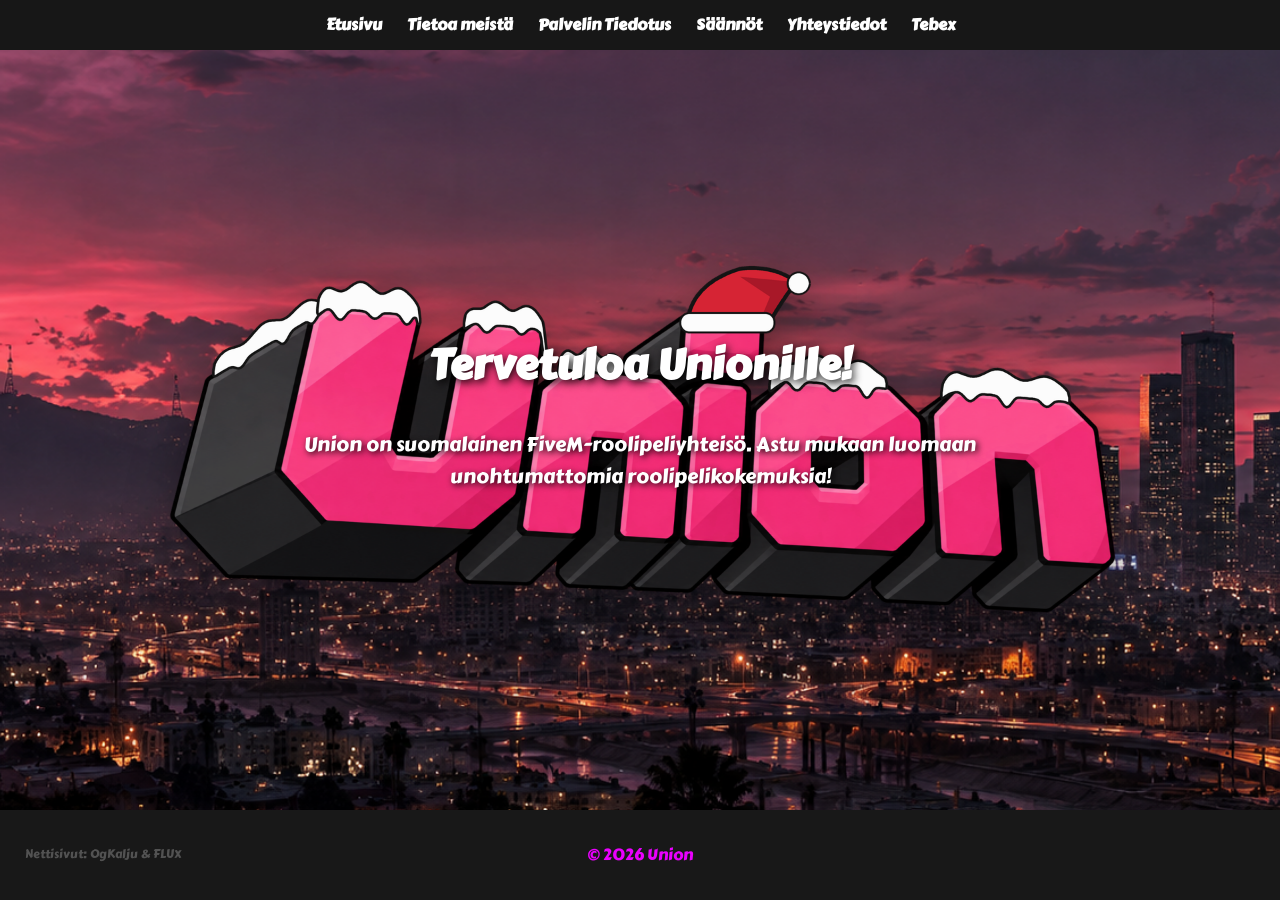
==== commit bfb2b74d: "Add files via upload" ====
--- a/index.html
+++ b/index.html
@@ -8,25 +8,24 @@
     <meta name="viewport" content="width=device-width, initial-scale=1.0">
     
     <!-- UNION - GOOGLE SEO -->
-    <title>UnionRP – Suomalainen FiveM RP-palvelin | Union Suomi</title>
+    <title>Union - Etusivu</title>
     <meta name="description"
-      content="UnionRP on suomalainen FiveM-roolipeliyhteisö. Tutustu Unionin RP-palvelimeen, sääntöihin, yhteisöön ja uusimpiin palvelintiedotuksiin.">
+      content="Union on suomalainen FiveM-roolipeliyhteisö. Tutustu Unionin RP-palvelimeen, sääntöihin, yhteisöön ja uusimpiin palvelintiedotuksiin.">
 
     <meta name="robots" content="index, follow">
     <link rel="canonical" href="https://unionsuomi.fi/">
     <!-- LINKKIEN ESIKATSELU -->
     <meta property="og:type" content="website">
     <meta property="og:title"
-      content="UnionRP – Suomalainen FiveM RP-palvelin">
+      content="Union - Etusivu">
     <meta property="og:description"
       content="Tutustu Unionin suomalaiseen FiveM-roolipeliyhteisöön.">
     <meta property="og:url" content="https://unionsuomi.fi/">
-    <meta property="og:site_name" content="UnionRP">
-    ``
+    <meta property="og:site_name" content="Union">
     <link rel="stylesheet" href="/style.css">
     <!-- UNION - SELAIMEN PIKKUKUVA -->
-    <link rel="icon" type="image/png" href="/UnionU.png">
-    </head>
+    <link rel="icon" type="image/png" sizes="any" href="/UnionU.png?v=3">
+    <link rel="shortcut icon" type="image/png" href="/UnionU.png?v=3">
 
     <body class="etusivu">
     <header>      
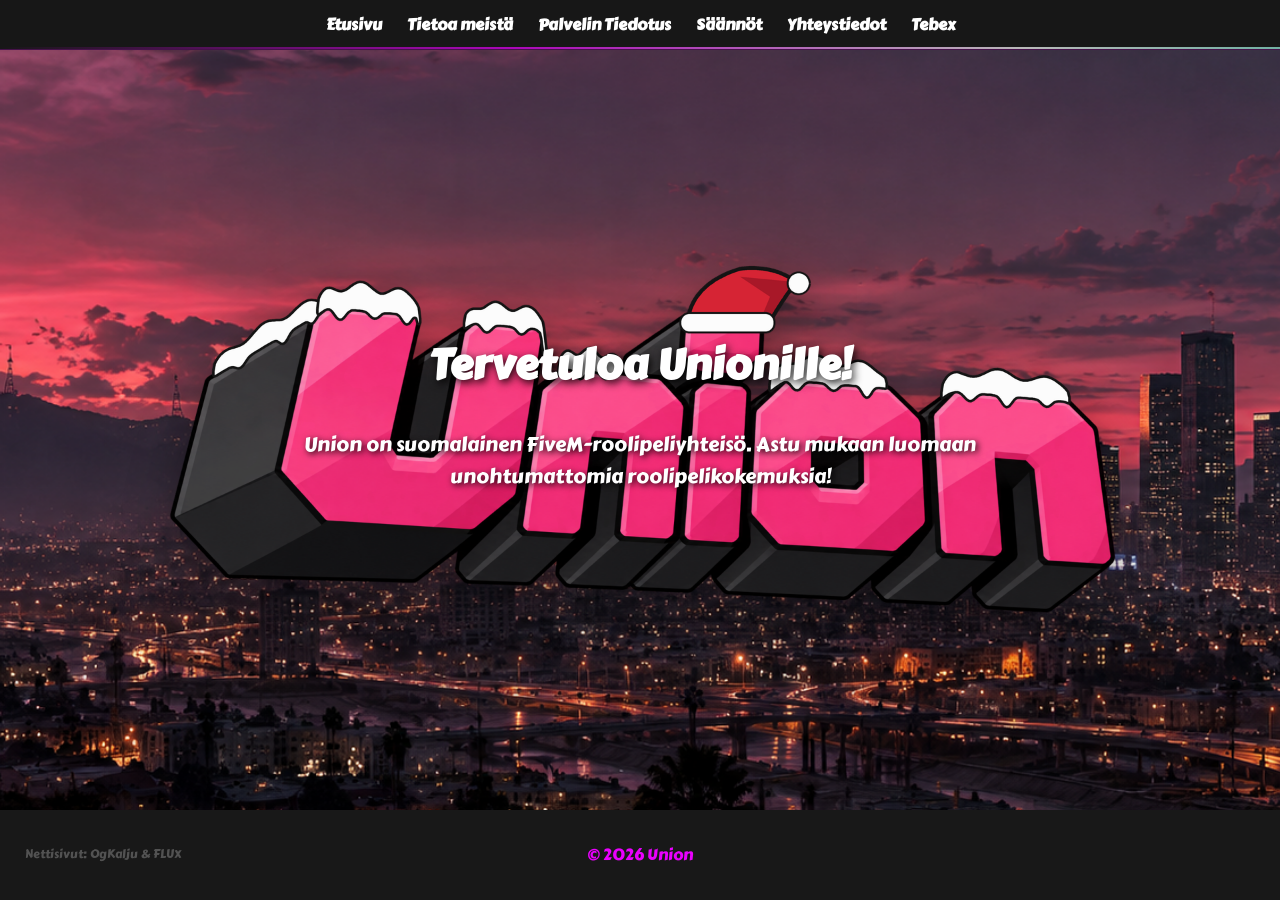
==== commit 8e47dcf1: "Add files via upload" ====
--- a/index.html
+++ b/index.html
@@ -24,8 +24,8 @@
     <meta property="og:site_name" content="Union">
     <link rel="stylesheet" href="/style.css">
     <!-- UNION - SELAIMEN PIKKUKUVA -->
-    <link rel="icon" type="image/png" sizes="any" href="/UnionU.png?v=3">
-    <link rel="shortcut icon" type="image/png" href="/UnionU.png?v=3">
+    <link rel="icon" type="image/png" href="/UnionU.png">
+    <link rel="shortcut icon" type="image/png" href="/UnionU.png">
 
     <body class="etusivu">
     <header>      
--- a/style.css
+++ b/style.css
@@ -2002,4 +2002,199 @@
     font-size: 16px;
     color: white;
     text-decoration: none;
+}
+
+
+/* ==========================================
+   UNION - WINTER EDITION 2026
+   Pienet talviset efektit ja animaatiot
+========================================== */
+
+/* 1. PEHMEÄ SIVUN LATAUTUMINEN */
+
+main {
+    animation: unionFadeIn 0.8s ease-out both;
+}
+
+@keyframes unionFadeIn {
+    from {
+        opacity: 0;
+    }
+    to {
+        opacity: 1;
+    }
+}
+
+/* 2. TALVINEN YLÄPALKKI */
+
+/* Ei muuteta yläpalkin sijaintia! */
+
+.navbar {
+    border-bottom: 1px solid rgba(234, 0, 255, 0.22);
+    transition: box-shadow 0.3s ease;
+}
+
+/* Hillitty jouluvalojen hehku palkin alareunaan */
+
+.navbar::after {
+    content: "";
+    position: absolute;
+    bottom: 0;
+    left: 0;
+    width: 100%;
+    height: 2px;
+    pointer-events: none;
+
+    background: linear-gradient(
+        90deg,
+        transparent,
+        #ea00ff,
+        #ffffff,
+        #33e6c1,
+        #ea00ff,
+        transparent
+    );
+
+    background-size: 200% 100%;
+    opacity: 0.7;
+
+    animation: unionChristmasLights 9s linear infinite;
+}
+
+@keyframes unionChristmasLights {
+    0% {
+        background-position: 200% 0;
+    }
+
+    100% {
+        background-position: 0 0;
+    }
+}
+
+/* 3. NAVIGOINTILINKKIEN HEHKU */
+
+.navbar a {
+    transition:
+        color 0.3s ease,
+        text-shadow 0.3s ease;
+}
+
+.navbar a:hover {
+    color: #ea00ff;
+    text-shadow:
+        0 0 8px rgba(234, 0, 255, 0.7),
+        0 0 18px rgba(234, 0, 255, 0.3);
+}
+
+/* 4. JOULULOGON HILLITTY HEHKU */
+
+/* Säilyttää nykyisen leijumisanimaation */
+
+
+@keyframes unionWinterGlow {
+    from {
+        filter: drop-shadow(
+            0 0 4px rgba(234, 0, 255, 0.15)
+        );
+    }
+
+    to {
+        filter: drop-shadow(
+            0 0 18px rgba(234, 0, 255, 0.4)
+        );
+    }
+}
+
+/* 5. PAINIKKEIDEN JOULUHEHKU */
+
+.union-painike,
+.contact-button {
+    transition:
+        transform 0.25s ease,
+        box-shadow 0.25s ease;
+}
+
+.union-painike:hover,
+.contact-button:hover {
+    transform: translateY(-3px);
+    box-shadow:
+        0 0 18px rgba(234, 0, 255, 0.45);
+}
+
+/* 6. TIEDOTEKORTTIEN PIENI EFEKTI */
+
+.tiedote {
+    transition:
+        border-color 0.3s ease,
+        box-shadow 0.3s ease;
+}
+
+.tiedote:hover {
+    border-color: #ea00ff;
+    box-shadow:
+        0 0 20px rgba(234, 0, 255, 0.18);
+}
+
+/* 7. KÄYTTÄJÄN ANIMAATIOASETUSTEN HUOMIOINTI */
+
+@media (prefers-reduced-motion: reduce) {
+    main,
+    .navbar::after,
+    body.etusivu .union-logo {
+        animation: none !important;
+    }
+
+    .navbar a,
+    .union-painike,
+    .contact-button,
+    .tiedote {
+        transition: none !important;
+    }
+}
+
+/* UNION - LOGON LEIJUMINEN JA JOULUHEHKU */
+
+@keyframes unionFloatWinter {
+    0%, 100% {
+        transform: translateY(0);
+        filter: drop-shadow(0 0 5px rgba(234, 0, 255, 0.2));
+    }
+
+    50% {
+        transform: translateY(-15px);
+        filter: drop-shadow(0 0 18px rgba(234, 0, 255, 0.4));
+    }
+}
+
+body.etusivu .union-logo {
+    animation: unionFloatWinter 4s ease-in-out infinite !important;
+}
+
+/* MOBIILI - LOGO JA TEKSTIT */
+
+@media (max-width: 768px) {
+    body.etusivu .union-logo {
+        max-width: 90vw;
+        height: auto;
+    }
+
+    body.etusivu .hero {
+        width: 92%;
+    }
+
+    body.etusivu .hero h2 {
+        font-size: clamp(22px, 6vw, 32px);
+    }
+
+    body.etusivu .hero p {
+        font-size: clamp(12px, 3.5vw, 16px);
+    }
+}
+
+/* VÄHENNETTY LIIKE */
+
+@media (prefers-reduced-motion: reduce) {
+    body.etusivu .union-logo {
+        animation: none !important;
+    }
 }
